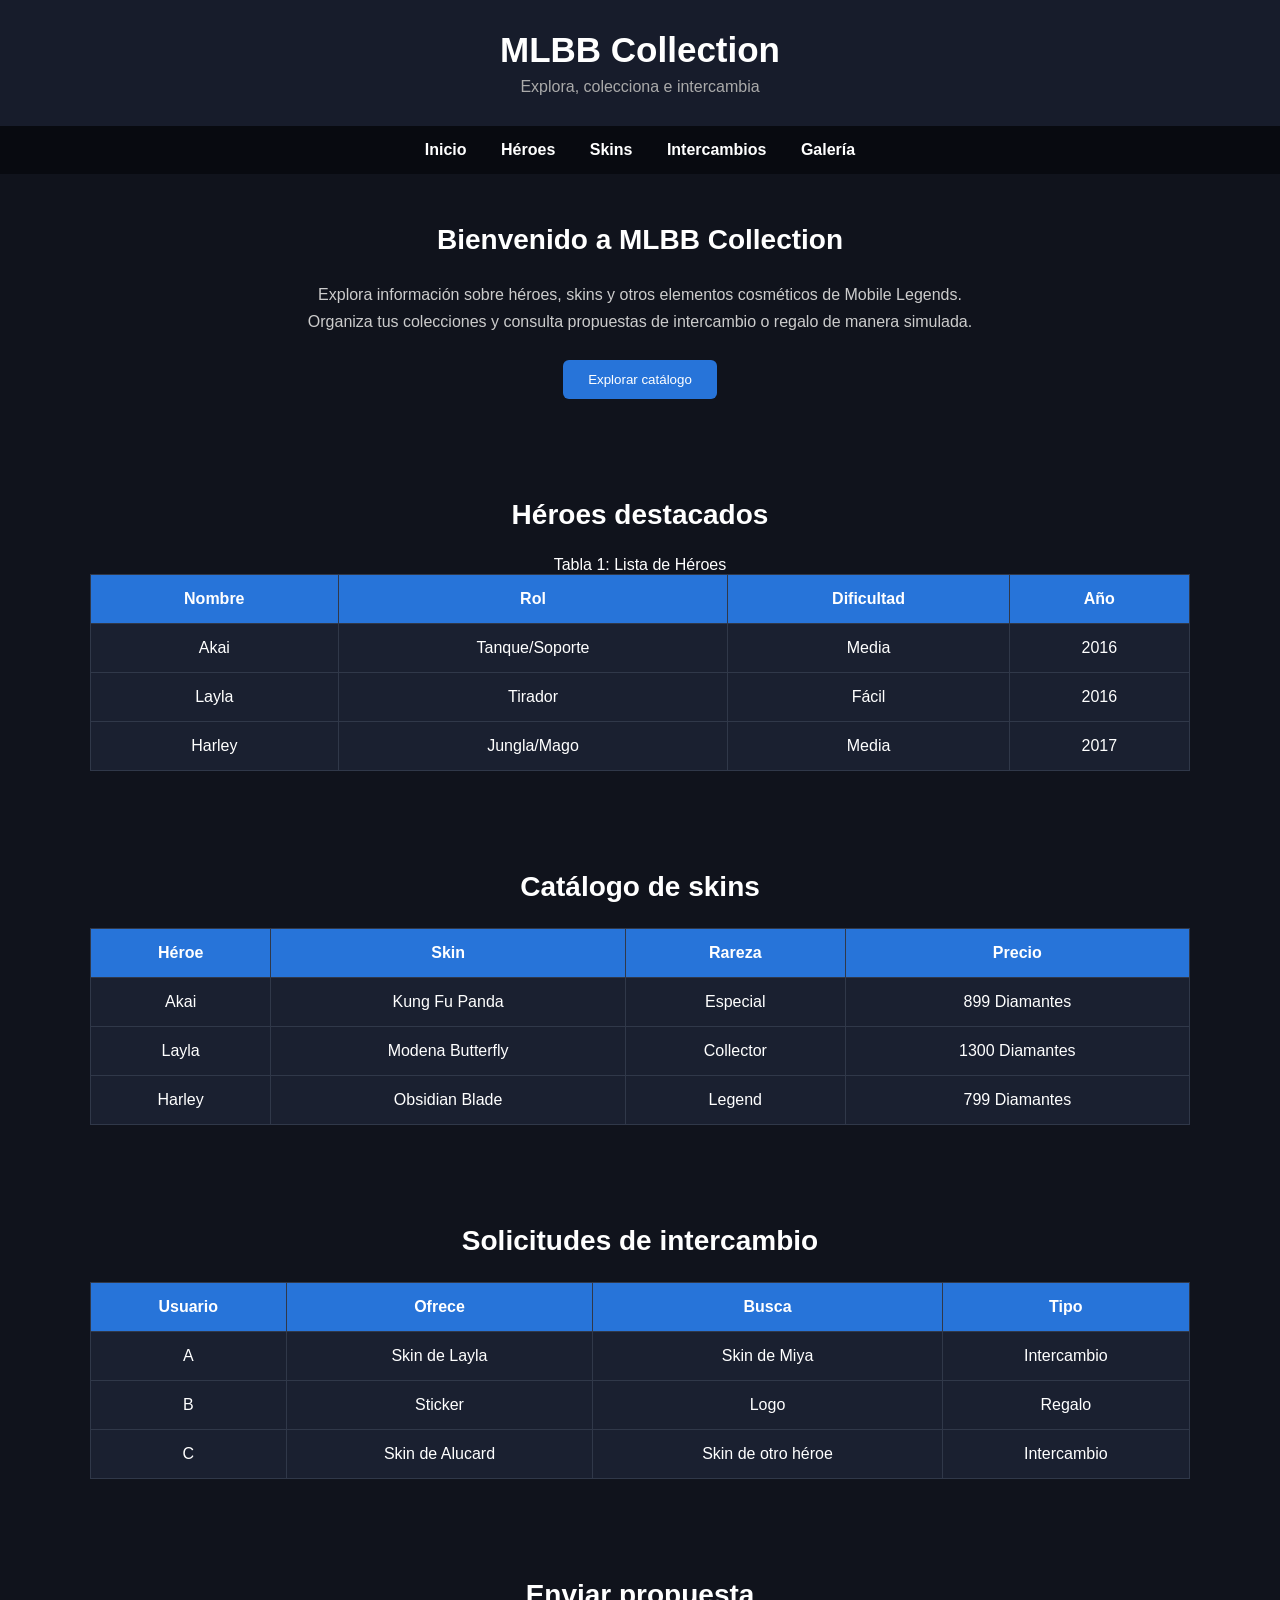
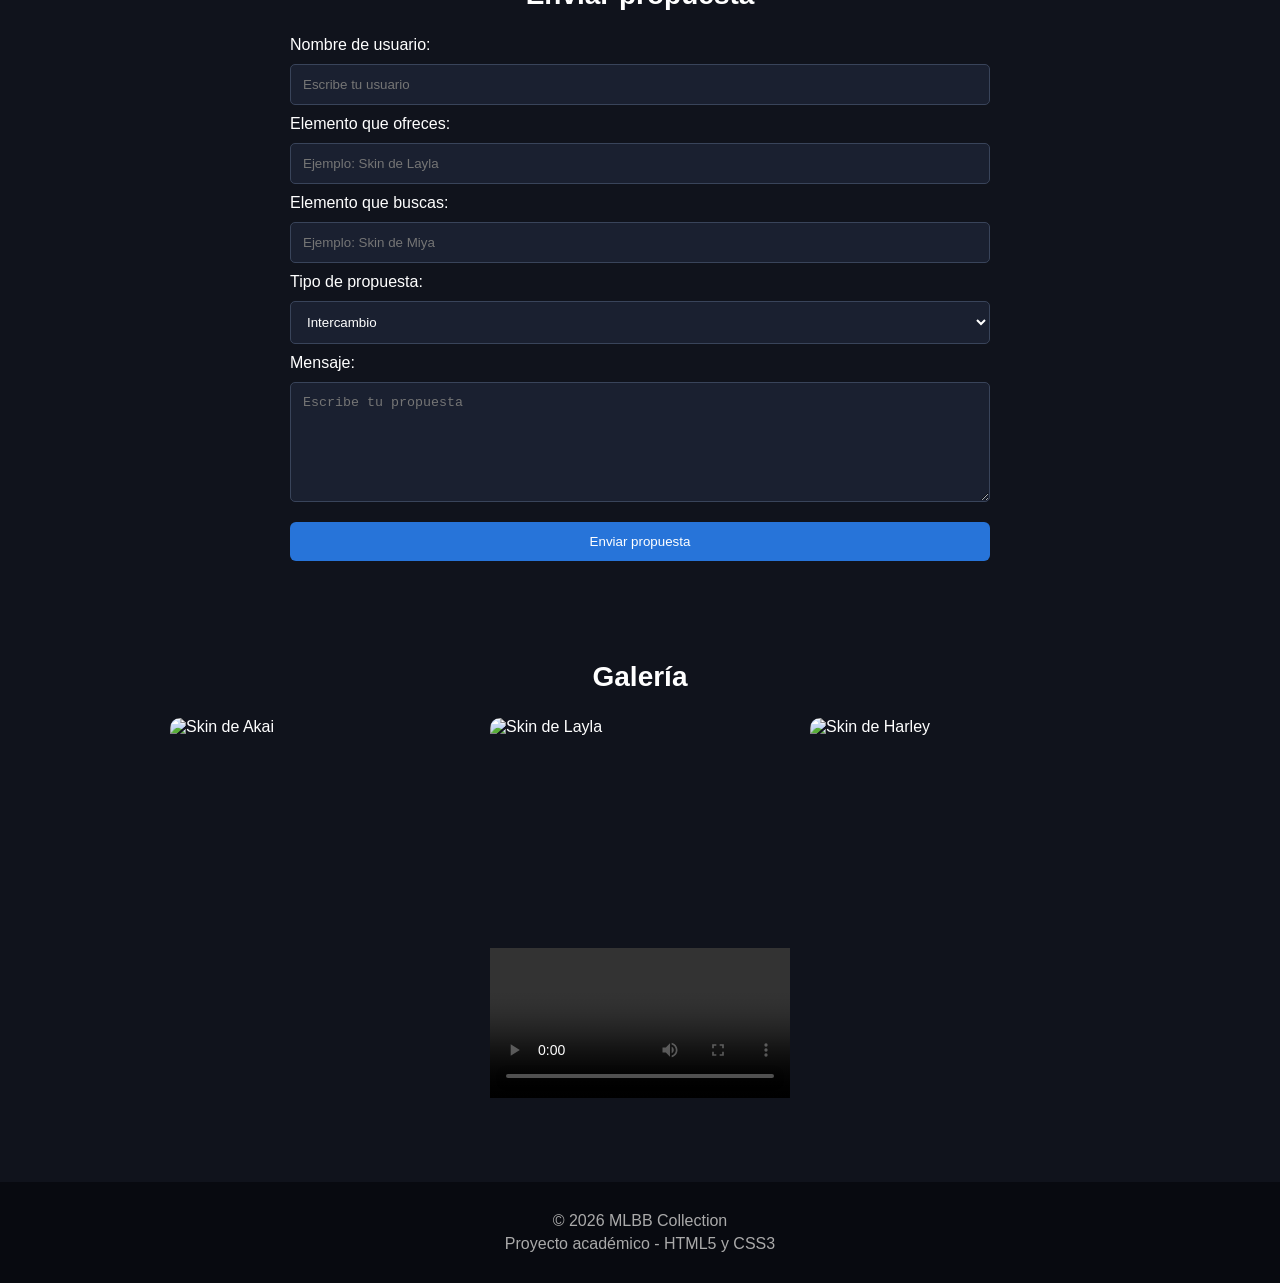
==== index.html @ dc942b4f "Add files via upload" ====
<!DOCTYPE html>
<html lang="es">

<head>
    <meta charset="UTF-8">
    <meta name="viewport" content="width=device-width, initial-scale=1.0">
    <title>MLBB Collection</title>
    <link rel="stylesheet" href="style.css">
</head>

<body>

    <header>
        <div class="logo">
            <h1>MLBB Collection</h1>
            <p>Explora, colecciona e intercambia</p>
        </div>
    </header>

    <nav>
        <a href="#inicio">Inicio</a>
        <a href="#heroes">Héroes</a>
        <a href="#skins">Skins</a>
        <a href="#intercambios">Intercambios</a>
        <a href="#galeria">Galería</a>
    </nav>

    <main>

        <section id="inicio" class="inicio">
            <h2>Bienvenido a MLBB Collection</h2>

            <p>
                Explora información sobre héroes, skins y otros elementos
                cosméticos de Mobile Legends. Organiza tus colecciones y
                consulta propuestas de intercambio o regalo de manera simulada.
            </p>

            <button>Explorar catálogo</button>
        </section>


        <section id="heroes">
            <h2>Héroes destacados</h2>
        
            <table>
                <caption>Tabla 1: Lista de Héroes</caption>
                
                <thead>
                    <tr>
                        <th>Nombre</th>
                        <th>Rol</th>
                        <th>Dificultad</th>
                        <th>Año</th>
                    </tr>
                </thead>
        
                <tbody>
                    <tr>
                        <td>Akai</td>
                        <td>Tanque/Soporte</td>
                        <td>Media</td>
                        <td>2016</td>
                    </tr>
        
                    <tr>
                        <td>Layla</td>
                        <td>Tirador</td>
                        <td>Fácil</td>
                        <td>2016</td>
                    </tr>
        
                    <tr>
                        <td>Harley</td>
                        <td>Jungla/Mago</td>
                        <td>Media</td>
                        <td>2017</td>
                    </tr>
                </tbody>
            </table>
        </section>


        <section id="skins">
            <h2>Catálogo de skins</h2>

            <table>
                <thead>
                    <tr>
                        <th>Héroe</th>
                        <th>Skin</th>
                        <th>Rareza</th>
                        <th>Precio</th>
                    </tr>
                </thead>

                <tbody>
                    <tr>
                        <td>Akai</td>
                        <td>Kung Fu Panda</td>
                        <td>Especial</td>
                        <td>899 Diamantes</td>
                    </tr>

                    <tr>
                        <td>Layla</td>
                        <td>Modena Butterfly</td>
                        <td>Collector</td>
                        <td>1300 Diamantes</td>
                    </tr>

                    <tr>
                        <td>Harley</td>
                        <td>Obsidian Blade</td>
                        <td>Legend</td>
                        <td>799 Diamantes</td>
                    </tr>
                </tbody>
            </table>
        </section>


        <section id="intercambios">
            <h2>Solicitudes de intercambio</h2>

            <table>
                <thead>
                    <tr>
                        <th>Usuario</th>
                        <th>Ofrece</th>
                        <th>Busca</th>
                        <th>Tipo</th>
                    </tr>
                </thead>

                <tbody>
                    <tr>
                        <td>A</td>
                        <td>Skin de Layla</td>
                        <td>Skin de Miya</td>
                        <td>Intercambio</td>
                    </tr>

                    <tr>
                        <td>B</td>
                        <td>Sticker</td>
                        <td>Logo</td>
                        <td>Regalo</td>
                    </tr>

                    <tr>
                        <td>C</td>
                        <td>Skin de Alucard</td>
                        <td>Skin de otro héroe</td>
                        <td>Intercambio</td>
                    </tr>
                </tbody>
            </table>
        </section>


        <section class="formulario">

            <h2>Enviar propuesta</h2>

            <form>

                <label for="usuario">Nombre de usuario:</label>
                <input type="text" id="usuario" name="usuario"
                       placeholder="Escribe tu usuario">

                <label for="ofrece">Elemento que ofreces:</label>
                <input type="text" id="ofrece" name="ofrece"
                       placeholder="Ejemplo: Skin de Layla">

                <label for="busca">Elemento que buscas:</label>
                <input type="text" id="busca" name="busca"
                       placeholder="Ejemplo: Skin de Miya">

                <label for="tipo">Tipo de propuesta:</label>

                <select id="tipo" name="tipo">
                    <option value="intercambio">Intercambio</option>
                    <option value="regalo">Regalo</option>
                </select>

                <label for="mensaje">Mensaje:</label>

                <textarea id="mensaje" name="mensaje"
                          placeholder="Escribe tu propuesta"></textarea>

                <button type="submit">Enviar propuesta</button>

            </form>

        </section>


        <section id="galeria">

            <h2>Galería</h2>

            <div class="galeria">

                <img src="img/akai.png" alt="Skin de Akai">
                <img src="img/layla.jpg" alt="Skin de Layla">
                <img src="img/harley.jpg" alt="Skin de Harley">

            </div>

            <div class="video">
                <video controls>
                    <source src="https://rr2---sn-xouxa2xg0-aphs.googlevideo.com/videoplayback?expire=1789033336&ei=GCeiaoTsB-K0kucPzPfmuQw&ip=82.23.206.225&id=o-ACD7g429vaAf0L1eixBRbsUWI_sVVCJBijg-Bk4BYTEn&itag=18&source=youtube&requiressl=yes&xpc=EgVo2aDSNQ%3D%3D&rms=au%2Cau&bui=AR3QkAnr2ux7CZ7rcuHqbF3lPJs3azHD28xVKeqHPonHx1M_w75x1aqxWonQdNejYkj1zS2t_otNPGwp&spc=I-rgIb3qCFeJ1YVZyxpo-bo1QKJ8fvaYQgYhDEjMTiBa6Rzcrn3F7ukE54OkK9NTl1E&vprv=1&svpuc=1&mime=video%2Fmp4&rqh=1&cnr=14&ratebypass=yes&dur=111.200&lmt=1666422799649222&fexp=51565115,52135441&c=ANDROID&txp=6318224&sparams=expire%2Cei%2Cip%2Cid%2Citag%2Csource%2Crequiressl%2Cxpc%2Cbui%2Cspc%2Cvprv%2Csvpuc%2Cmime%2Crqh%2Ccnr%2Cratebypass%2Cdur%2Clmt&sig=AE0s2JYwRQIgGHgwmogWSfFks4pfBS9V2Cu4Jk7aqyGKXFne7WeJXJ8CIQDiIbDa8dsPTqntzvXodKC3Don2YyRWE6BbpT-vpTw4kw%3D%3D&redirect_counter=1&rm=sn-ab5ess76&rrc=104&req_id=7bc976cbc98ea3ee&cms_redirect=yes&cps=67&ipbypass=yes&met=1789011740,&mh=93&mip=132.184.160.16&mm=31&mn=sn-xouxa2xg0-aphs&ms=au&mt=1789011431&mv=m&mvi=2&pl=24&lsparams=cps,ipbypass,met,mh,mip,mm,mn,ms,mv,mvi,pl,rms&lsig=APaTxxMwRAIgR1uQ33THkCb_wV8GjDEVSUH-ZZFqeZAatIDOb8hsztMCIHgqGzy0uQKzlUM2xKXZYyQU9O8nISt1a6gtFEUYTwSy">
                    Tu navegador no soporta la reproducción de video.
                </video>
            </div>

        </section>

    </main>


    <footer>
        <p>© 2026 MLBB Collection</p>
        <p>Proyecto académico - HTML5 y CSS3</p>
    </footer>

</body>
</html>
---- style.css ----
* {
    margin: 0;
    padding: 0;
    box-sizing: border-box;
}

body {
    font-family: Arial, sans-serif;
    background: #10131c;
    color: white;
}

header {
    background: #171c2b;
    padding: 30px;
    text-align: center;
}

.logo h1 {
    font-size: 35px;
}

.logo p {
    margin-top: 8px;
    color: #aaa;
}

nav {
    background: #080a10;
    padding: 15px;
    text-align: center;
}

nav a {
    color: white;
    text-decoration: none;
    margin: 0 15px;
    font-weight: bold;
}

nav a:hover {
    color: #5aa9ff;
}

main {
    width: 90%;
    max-width: 1100px;
    margin: auto;
}

section {
    padding: 50px 0;
}

section h2 {
    margin-bottom: 25px;
    text-align: center;
    font-size: 28px;
}

.inicio {
    text-align: center;
}

.inicio p {
    max-width: 700px;
    margin: 0 auto 25px;
    line-height: 1.7;
    color: #ccc;
}

button {
    background: #2774d9;
    color: white;
    border: none;
    padding: 12px 25px;
    border-radius: 6px;
    cursor: pointer;
}

button:hover {
    background: #1d5eae;
}

.cards {
    display: flex;
    justify-content: center;
    gap: 25px;
    flex-wrap: wrap;
}

.card {
    background: #1a2030;
    width: 250px;
    padding: 15px;
    border-radius: 10px;
    text-align: center;
}

.card img {
    width: 100%;
    height: 220px;
    object-fit: cover;
    border-radius: 8px;
}

.card h3 {
    margin: 12px 0 5px;
}

.card p {
    color: #aaa;
}

table {
    width: 100%;
    border-collapse: collapse;
    background: #1a2030;
}

th,
td {
    padding: 15px;
    border: 1px solid #303849;
    text-align: center;
}

th {
    background: #2774d9;
}

tr:hover {
    background: #222a3b;
}

.formulario {
    max-width: 700px;
    margin: auto;
}

form {
    display: flex;
    flex-direction: column;
    gap: 10px;
}

input,
select,
textarea {
    padding: 12px;
    border: 1px solid #39445a;
    border-radius: 5px;
    background: #1a2030;
    color: white;
}

textarea {
    height: 120px;
    resize: vertical;
}

form button {
    margin-top: 10px;
}

.galeria {
    display: flex;
    justify-content: center;
    gap: 20px;
    flex-wrap: wrap;
}

.galeria img {
    width: 300px;
    height: 200px;
    object-fit: cover;
    border-radius: 10px;
}

.video {
    margin-top: 30px;
    text-align: center;
}

.video iframe {
    width: 70%;
    height: 400px;
    border: none;
}

footer {
    background: #080a10;
    text-align: center;
    padding: 25px;
    margin-top: 30px;
}

footer p {
    margin: 5px;
    color: #aaa;
}

@media (max-width: 700px) {

    nav a {
        display: block;
        margin: 10px;
    }

    main {
        width: 95%;
    }

    table {
        font-size: 13px;
    }

    th,
    td {
        padding: 8px;
    }

    .galeria img {
        width: 100%;
    }
}
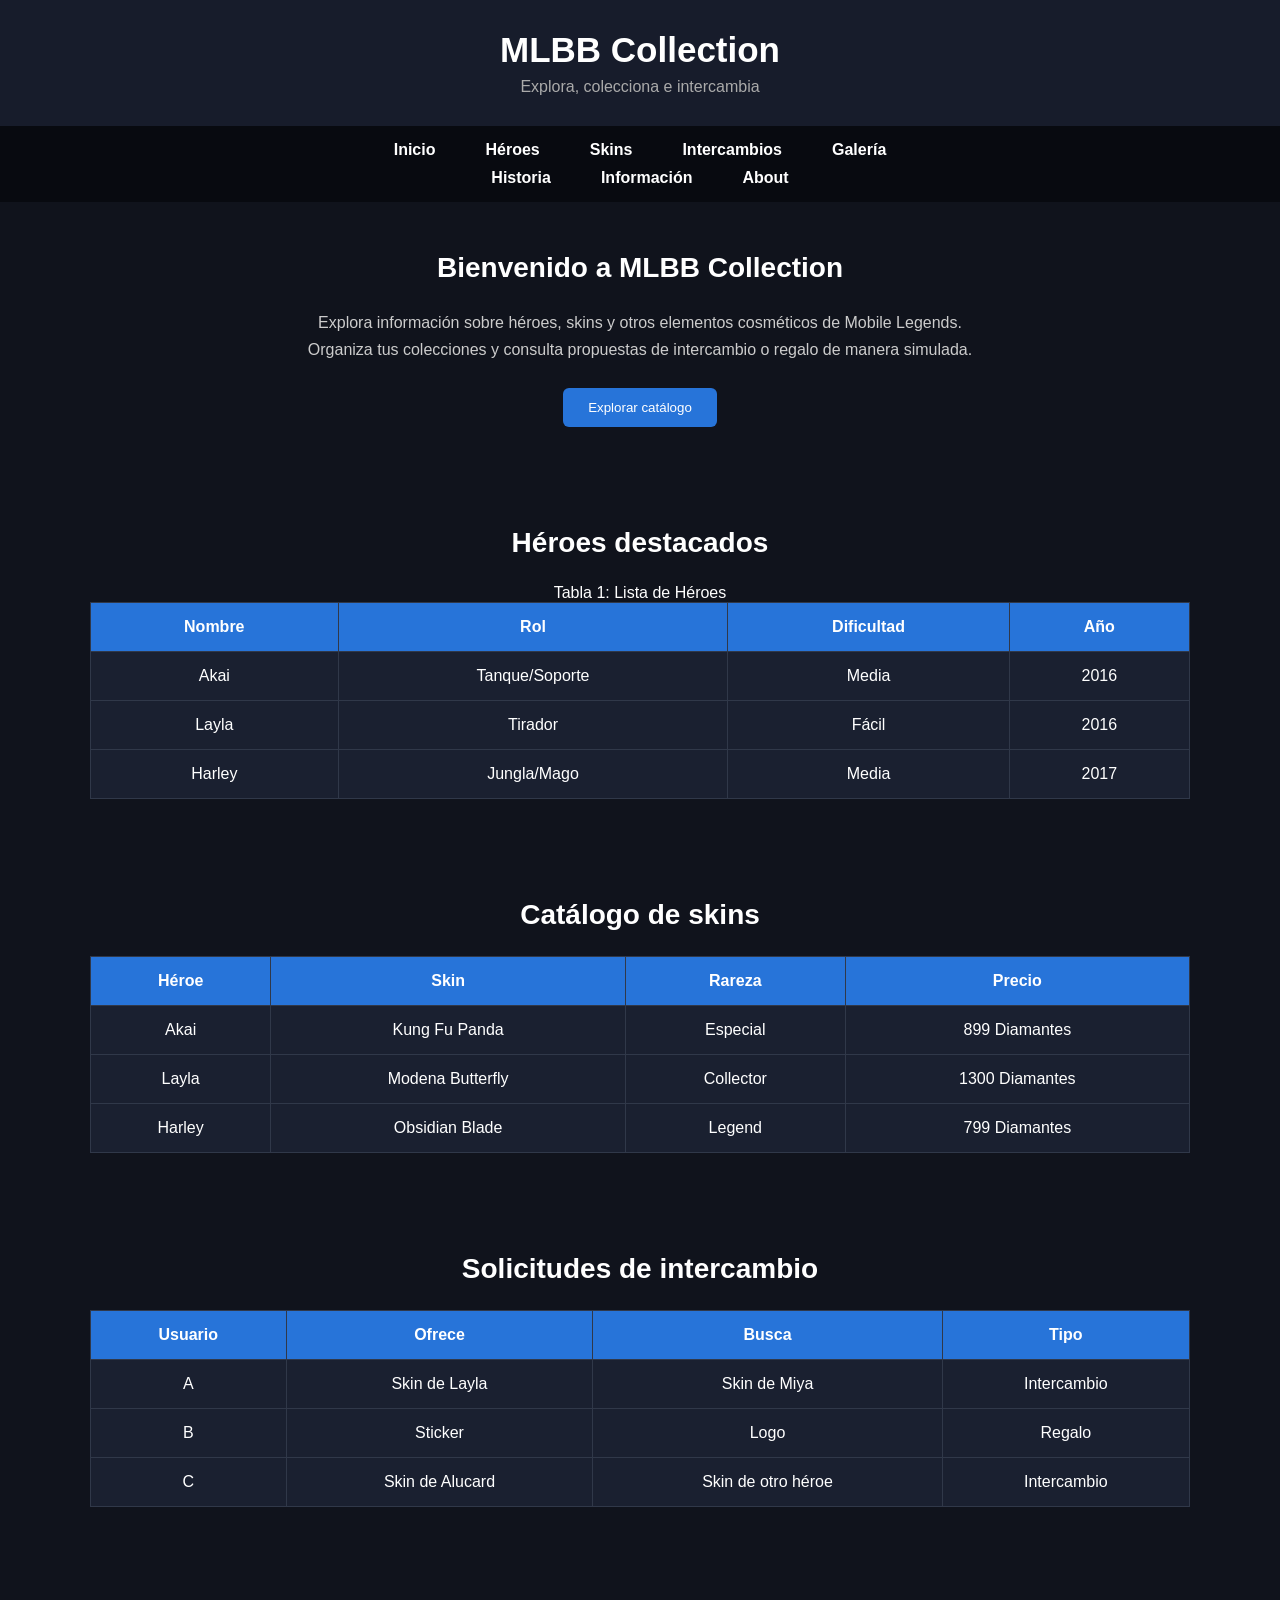
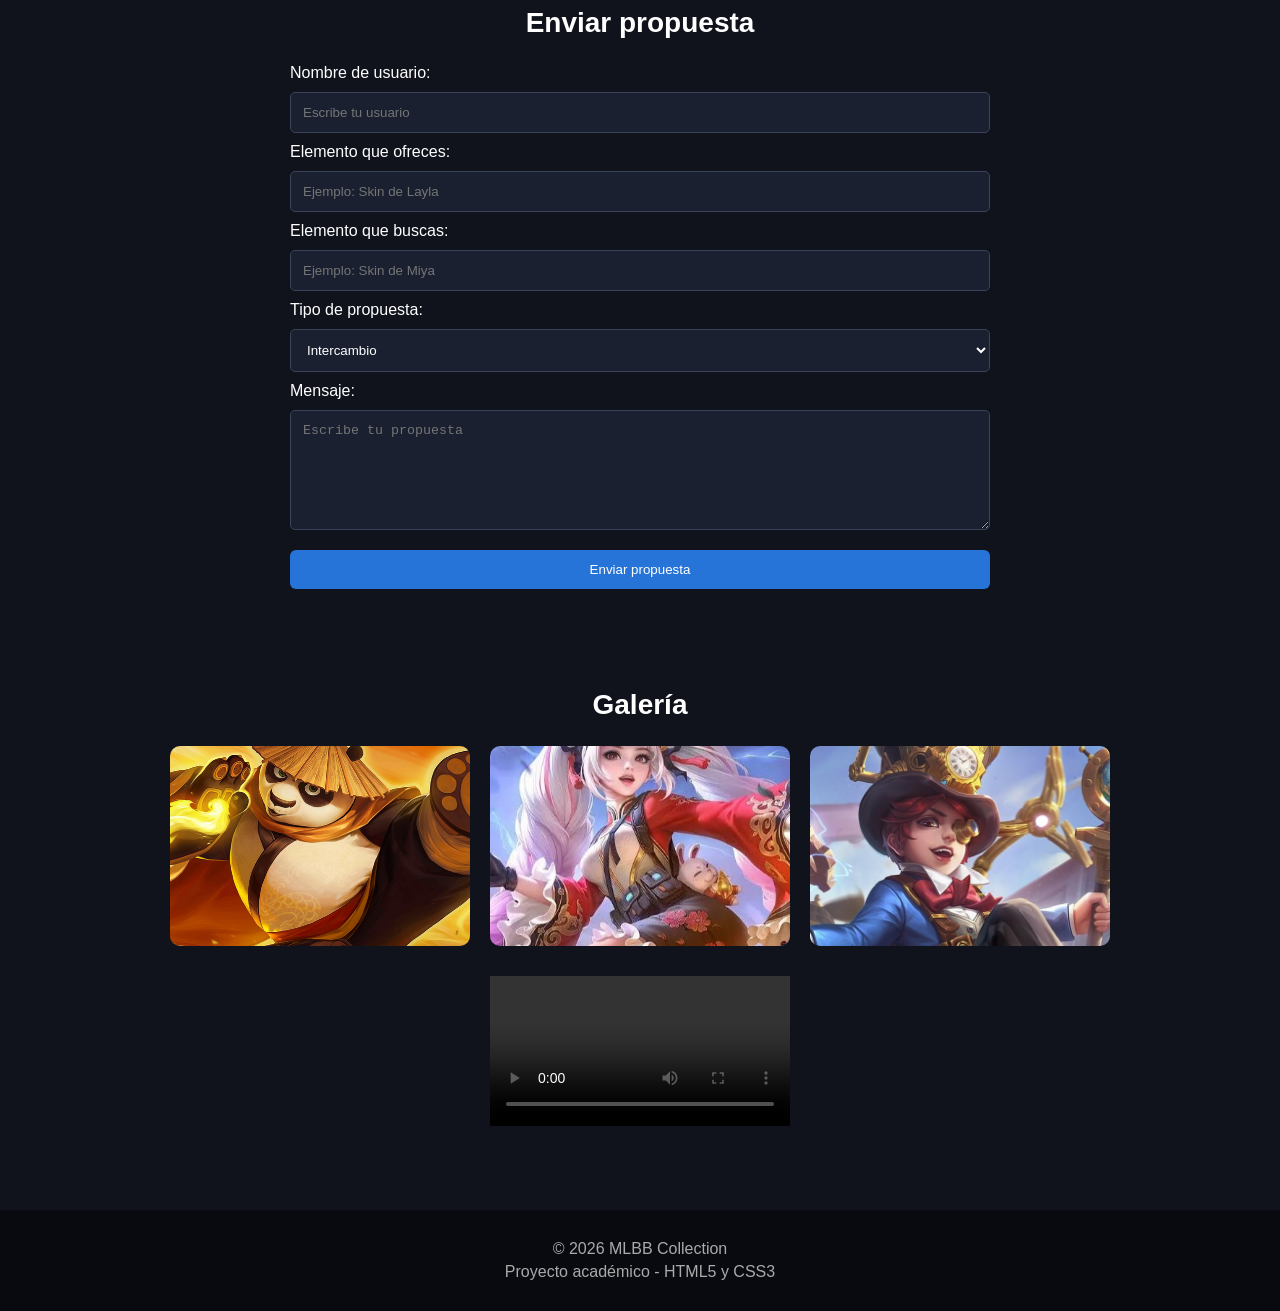
==== commit 2fa707a9: "Add files via upload" ====
--- a/index.html
+++ b/index.html
@@ -18,12 +18,23 @@
     </header>
 
     <nav>
-        <a href="#inicio">Inicio</a>
-        <a href="#heroes">Héroes</a>
-        <a href="#skins">Skins</a>
-        <a href="#intercambios">Intercambios</a>
-        <a href="#galeria">Galería</a>
+        <div class="menu-principal">
+            <a href="#inicio">Inicio</a>
+            <a href="#heroes">Héroes</a>
+            <a href="#skins">Skins</a>
+            <a href="#intercambios">Intercambios</a>
+            <a href="#galeria">Galería</a>
+        </div>
+    
+        <div class="menu-secundario">
+            <a href="historia.html">Historia</a>
+            <a href="informacion.html">Información</a>
+            <a href="about.html">About</a>
+        </div>
     </nav>
+
+    
+
 
     <main>
 
@@ -36,7 +47,10 @@
                 consulta propuestas de intercambio o regalo de manera simulada.
             </p>
 
-            <button>Explorar catálogo</button>
+            <a href="#skins">
+                <button>Explorar catálogo</button>
+            </a>
+            
         </section>
 
 
@@ -163,7 +177,7 @@
 
             <h2>Enviar propuesta</h2>
 
-            <form>
+            <form id="formularioPropuesta">
 
                 <label for="usuario">Nombre de usuario:</label>
                 <input type="text" id="usuario" name="usuario"
@@ -210,7 +224,7 @@
 
             <div class="video">
                 <video controls>
-                    <source src="https://rr2---sn-xouxa2xg0-aphs.googlevideo.com/videoplayback?expire=1789033336&ei=GCeiaoTsB-K0kucPzPfmuQw&ip=82.23.206.225&id=o-ACD7g429vaAf0L1eixBRbsUWI_sVVCJBijg-Bk4BYTEn&itag=18&source=youtube&requiressl=yes&xpc=EgVo2aDSNQ%3D%3D&rms=au%2Cau&bui=AR3QkAnr2ux7CZ7rcuHqbF3lPJs3azHD28xVKeqHPonHx1M_w75x1aqxWonQdNejYkj1zS2t_otNPGwp&spc=I-rgIb3qCFeJ1YVZyxpo-bo1QKJ8fvaYQgYhDEjMTiBa6Rzcrn3F7ukE54OkK9NTl1E&vprv=1&svpuc=1&mime=video%2Fmp4&rqh=1&cnr=14&ratebypass=yes&dur=111.200&lmt=1666422799649222&fexp=51565115,52135441&c=ANDROID&txp=6318224&sparams=expire%2Cei%2Cip%2Cid%2Citag%2Csource%2Crequiressl%2Cxpc%2Cbui%2Cspc%2Cvprv%2Csvpuc%2Cmime%2Crqh%2Ccnr%2Cratebypass%2Cdur%2Clmt&sig=AE0s2JYwRQIgGHgwmogWSfFks4pfBS9V2Cu4Jk7aqyGKXFne7WeJXJ8CIQDiIbDa8dsPTqntzvXodKC3Don2YyRWE6BbpT-vpTw4kw%3D%3D&redirect_counter=1&rm=sn-ab5ess76&rrc=104&req_id=7bc976cbc98ea3ee&cms_redirect=yes&cps=67&ipbypass=yes&met=1789011740,&mh=93&mip=132.184.160.16&mm=31&mn=sn-xouxa2xg0-aphs&ms=au&mt=1789011431&mv=m&mvi=2&pl=24&lsparams=cps,ipbypass,met,mh,mip,mm,mn,ms,mv,mvi,pl,rms&lsig=APaTxxMwRAIgR1uQ33THkCb_wV8GjDEVSUH-ZZFqeZAatIDOb8hsztMCIHgqGzy0uQKzlUM2xKXZYyQU9O8nISt1a6gtFEUYTwSy">
+                    <source src="videos/panda.mp4">
                     Tu navegador no soporta la reproducción de video.
                 </video>
             </div>
@@ -225,5 +239,29 @@
         <p>Proyecto académico - HTML5 y CSS3</p>
     </footer>
 
+    <script>
+        document.getElementById("formularioPropuesta").addEventListener("submit", function(event) {
+            event.preventDefault();
+    
+            const usuario = document.getElementById("usuario").value;
+            const ofrece = document.getElementById("ofrece").value;
+            const busca = document.getElementById("busca").value;
+            const tipo = document.getElementById("tipo").value;
+            const mensaje = document.getElementById("mensaje").value;
+    
+            const propuesta = {
+                usuario: usuario,
+                ofrece: ofrece,
+                busca: busca,
+                tipo: tipo,
+                mensaje: mensaje
+            };
+    
+            localStorage.setItem("propuesta", JSON.stringify(propuesta));
+    
+            window.location.href = "resultado.html";
+        });
+    </script>
+
 </body>
 </html>
--- a/style.css
+++ b/style.css
@@ -23,13 +23,26 @@
 .logo p {
     margin-top: 8px;
     color: #aaa;
-}
+}   
 
 nav {
     background: #080a10;
     padding: 15px;
     text-align: center;
-}
+    }
+
+    .menu-principal {
+        display: flex;
+        justify-content: center;
+        gap: 20px;
+    }
+    
+    .menu-secundario {
+        display: flex;
+        justify-content: center;
+        gap: 20px;
+        margin-top: 10px;
+    }
 
 nav a {
     color: white;
@@ -80,36 +93,6 @@
 
 button:hover {
     background: #1d5eae;
-}
-
-.cards {
-    display: flex;
-    justify-content: center;
-    gap: 25px;
-    flex-wrap: wrap;
-}
-
-.card {
-    background: #1a2030;
-    width: 250px;
-    padding: 15px;
-    border-radius: 10px;
-    text-align: center;
-}
-
-.card img {
-    width: 100%;
-    height: 220px;
-    object-fit: cover;
-    border-radius: 8px;
-}
-
-.card h3 {
-    margin: 12px 0 5px;
-}
-
-.card p {
-    color: #aaa;
 }
 
 table {
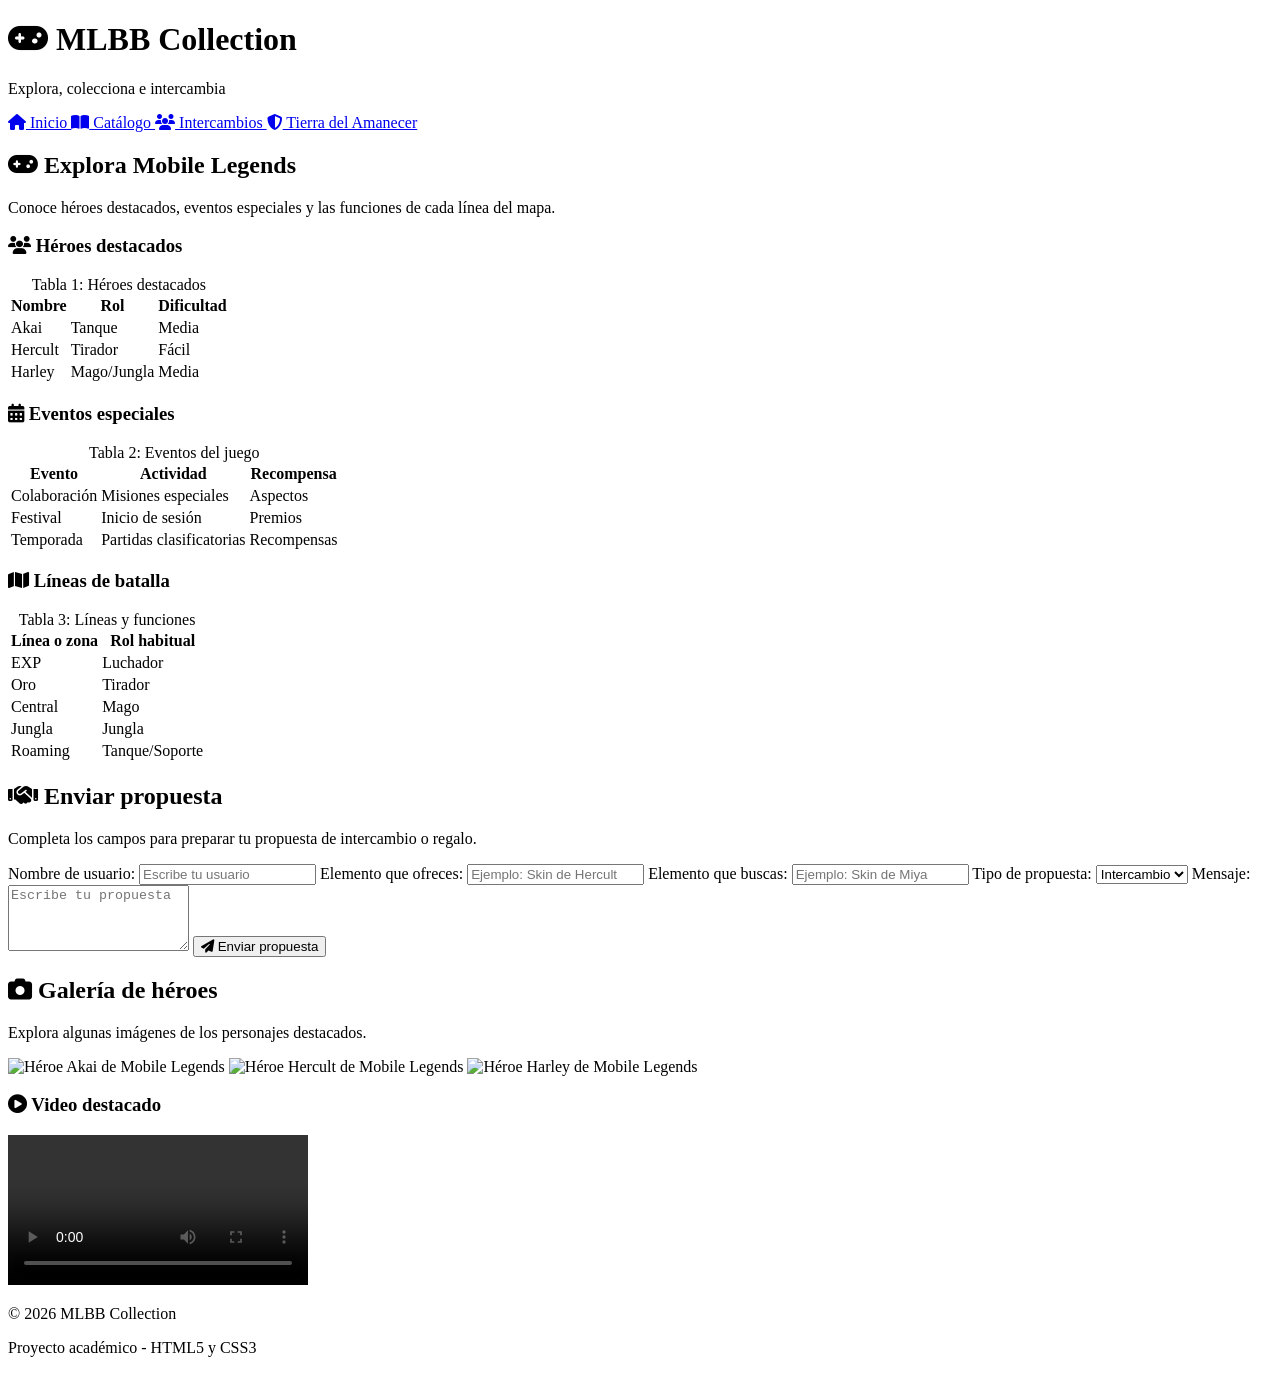
==== commit 3876d1f5: "Add files via upload" ====
--- a/index.html
+++ b/index.html
@@ -4,264 +4,258 @@
 <head>
     <meta charset="UTF-8">
     <meta name="viewport" content="width=device-width, initial-scale=1.0">
-    <title>MLBB Collection</title>
-    <link rel="stylesheet" href="style.css">
+    <meta name="description" content="Explora héroes, eventos, roles del mapa y propuestas de intercambio de MLBB Collection.">
+    <title>Inicio - MLBB Collection</title>
+
+    <link rel="stylesheet" href="css/styles.css">
+    <link rel="stylesheet" href="https://cdnjs.cloudflare.com/ajax/libs/font-awesome/6.7.2/css/all.min.css">
 </head>
 
 <body>
-
     <header>
         <div class="logo">
-            <h1>MLBB Collection</h1>
+            <h1>
+                <i class="fa-solid fa-gamepad" aria-hidden="true"></i>
+                MLBB Collection
+            </h1>
             <p>Explora, colecciona e intercambia</p>
         </div>
     </header>
 
-    <nav>
+    <nav aria-label="Navegación principal">
         <div class="menu-principal">
-            <a href="#inicio">Inicio</a>
-            <a href="#heroes">Héroes</a>
-            <a href="#skins">Skins</a>
-            <a href="#intercambios">Intercambios</a>
-            <a href="#galeria">Galería</a>
-        </div>
-    
-        <div class="menu-secundario">
-            <a href="historia.html">Historia</a>
-            <a href="informacion.html">Información</a>
-            <a href="about.html">About</a>
+            <a href="index.html" aria-current="page">
+                <i class="fa-solid fa-house" aria-hidden="true"></i>
+                Inicio
+            </a>
+            <a href="catalogo.html">
+                <i class="fa-solid fa-book-open" aria-hidden="true"></i>
+                Catálogo
+            </a>
+            <a href="intercambios.html">
+                <i class="fa-solid fa-users" aria-hidden="true"></i>
+                Intercambios
+            </a>
+            <a href="tierra-amanecer.html">
+                <i class="fa-solid fa-shield-halved" aria-hidden="true"></i>
+                Tierra del Amanecer
+            </a>
         </div>
     </nav>
 
-    
-
-
     <main>
-
-        <section id="inicio" class="inicio">
-            <h2>Bienvenido a MLBB Collection</h2>
-
-            <p>
-                Explora información sobre héroes, skins y otros elementos
-                cosméticos de Mobile Legends. Organiza tus colecciones y
-                consulta propuestas de intercambio o regalo de manera simulada.
-            </p>
-
-            <a href="#skins">
-                <button>Explorar catálogo</button>
-            </a>
-            
+        <section id="contenido">
+            <h2>
+                <i class="fa-solid fa-gamepad" aria-hidden="true"></i>
+                Explora Mobile Legends
+            </h2>
+            <p>Conoce héroes destacados, eventos especiales y las funciones de cada línea del mapa.</p>
+
+            <div class="cuadros-container">
+                <article class="cuadro" id="heroes-meta">
+                    <h3>
+                        <i class="fa-solid fa-users" aria-hidden="true"></i>
+                        Héroes destacados
+                    </h3>
+
+                    <div class="tabla-responsive">
+                        <table>
+                            <caption>Tabla 1: Héroes destacados</caption>
+                            <thead>
+                                <tr>
+                                    <th scope="col">Nombre</th>
+                                    <th scope="col">Rol</th>
+                                    <th scope="col">Dificultad</th>
+                                </tr>
+                            </thead>
+                            <tbody>
+                                <tr>
+                                    <td>Akai</td>
+                                    <td>Tanque</td>
+                                    <td>Media</td>
+                                </tr>
+                                <tr>
+                                    <td>Hercult</td>
+                                    <td>Tirador</td>
+                                    <td>Fácil</td>
+                                </tr>
+                                <tr>
+                                    <td>Harley</td>
+                                    <td>Mago/Jungla</td>
+                                    <td>Media</td>
+                                </tr>
+                            </tbody>
+                        </table>
+                    </div>
+                </article>
+
+                <article class="cuadro" id="eventos">
+                    <h3>
+                        <i class="fa-solid fa-calendar-days" aria-hidden="true"></i>
+                        Eventos especiales
+                    </h3>
+
+                    <div class="tabla-responsive">
+                        <table>
+                            <caption>Tabla 2: Eventos del juego</caption>
+                            <thead>
+                                <tr>
+                                    <th scope="col">Evento</th>
+                                    <th scope="col">Actividad</th>
+                                    <th scope="col">Recompensa</th>
+                                </tr>
+                            </thead>
+                            <tbody>
+                                <tr>
+                                    <td>Colaboración</td>
+                                    <td>Misiones especiales</td>
+                                    <td>Aspectos</td>
+                                </tr>
+                                <tr>
+                                    <td>Festival</td>
+                                    <td>Inicio de sesión</td>
+                                    <td>Premios</td>
+                                </tr>
+                                <tr>
+                                    <td>Temporada</td>
+                                    <td>Partidas clasificatorias</td>
+                                    <td>Recompensas</td>
+                                </tr>
+                            </tbody>
+                        </table>
+                    </div>
+                </article>
+
+                <article class="cuadro" id="lineas">
+                    <h3>
+                        <i class="fa-solid fa-map" aria-hidden="true"></i>
+                        Líneas de batalla
+                    </h3>
+
+                    <div class="tabla-responsive">
+                        <table>
+                            <caption>Tabla 3: Líneas y funciones</caption>
+                            <thead>
+                                <tr>
+                                    <th scope="col">Línea o zona</th>
+                                    <th scope="col">Rol habitual</th>
+                                </tr>
+                            </thead>
+                            <tbody>
+                                <tr>
+                                    <td>EXP</td>
+                                    <td>Luchador</td>
+                                </tr>
+                                <tr>
+                                    <td>Oro</td>
+                                    <td>Tirador</td>
+                                </tr>
+                                <tr>
+                                    <td>Central</td>
+                                    <td>Mago</td>
+                                </tr>
+                                <tr>
+                                    <td>Jungla</td>
+                                    <td>Jungla</td>
+                                </tr>
+                                <tr>
+                                    <td>Roaming</td>
+                                    <td>Tanque/Soporte</td>
+                                </tr>
+                            </tbody>
+                        </table>
+                    </div>
+                </article>
+            </div>
         </section>
 
-
-        <section id="heroes">
-            <h2>Héroes destacados</h2>
-        
-            <table>
-                <caption>Tabla 1: Lista de Héroes</caption>
-                
-                <thead>
-                    <tr>
-                        <th>Nombre</th>
-                        <th>Rol</th>
-                        <th>Dificultad</th>
-                        <th>Año</th>
-                    </tr>
-                </thead>
-        
-                <tbody>
-                    <tr>
-                        <td>Akai</td>
-                        <td>Tanque/Soporte</td>
-                        <td>Media</td>
-                        <td>2016</td>
-                    </tr>
-        
-                    <tr>
-                        <td>Layla</td>
-                        <td>Tirador</td>
-                        <td>Fácil</td>
-                        <td>2016</td>
-                    </tr>
-        
-                    <tr>
-                        <td>Harley</td>
-                        <td>Jungla/Mago</td>
-                        <td>Media</td>
-                        <td>2017</td>
-                    </tr>
-                </tbody>
-            </table>
-        </section>
-
-
-        <section id="skins">
-            <h2>Catálogo de skins</h2>
-
-            <table>
-                <thead>
-                    <tr>
-                        <th>Héroe</th>
-                        <th>Skin</th>
-                        <th>Rareza</th>
-                        <th>Precio</th>
-                    </tr>
-                </thead>
-
-                <tbody>
-                    <tr>
-                        <td>Akai</td>
-                        <td>Kung Fu Panda</td>
-                        <td>Especial</td>
-                        <td>899 Diamantes</td>
-                    </tr>
-
-                    <tr>
-                        <td>Layla</td>
-                        <td>Modena Butterfly</td>
-                        <td>Collector</td>
-                        <td>1300 Diamantes</td>
-                    </tr>
-
-                    <tr>
-                        <td>Harley</td>
-                        <td>Obsidian Blade</td>
-                        <td>Legend</td>
-                        <td>799 Diamantes</td>
-                    </tr>
-                </tbody>
-            </table>
-        </section>
-
-
-        <section id="intercambios">
-            <h2>Solicitudes de intercambio</h2>
-
-            <table>
-                <thead>
-                    <tr>
-                        <th>Usuario</th>
-                        <th>Ofrece</th>
-                        <th>Busca</th>
-                        <th>Tipo</th>
-                    </tr>
-                </thead>
-
-                <tbody>
-                    <tr>
-                        <td>A</td>
-                        <td>Skin de Layla</td>
-                        <td>Skin de Miya</td>
-                        <td>Intercambio</td>
-                    </tr>
-
-                    <tr>
-                        <td>B</td>
-                        <td>Sticker</td>
-                        <td>Logo</td>
-                        <td>Regalo</td>
-                    </tr>
-
-                    <tr>
-                        <td>C</td>
-                        <td>Skin de Alucard</td>
-                        <td>Skin de otro héroe</td>
-                        <td>Intercambio</td>
-                    </tr>
-                </tbody>
-            </table>
-        </section>
-
-
-        <section class="formulario">
-
-            <h2>Enviar propuesta</h2>
-
-            <form id="formularioPropuesta">
-
+        <section class="formulario" id="propuesta">
+            <h2>
+                <i class="fa-solid fa-handshake" aria-hidden="true"></i>
+                Enviar propuesta
+            </h2>
+            <p>Completa los campos para preparar tu propuesta de intercambio o regalo.</p>
+
+            <form id="formularioPropuesta" action="#" method="post">
                 <label for="usuario">Nombre de usuario:</label>
-                <input type="text" id="usuario" name="usuario"
-                       placeholder="Escribe tu usuario">
+                <input
+                    type="text"
+                    id="usuario"
+                    name="usuario"
+                    placeholder="Escribe tu usuario"
+                    autocomplete="nickname"
+                    required
+                >
 
                 <label for="ofrece">Elemento que ofreces:</label>
-                <input type="text" id="ofrece" name="ofrece"
-                       placeholder="Ejemplo: Skin de Layla">
+                <input
+                    type="text"
+                    id="ofrece"
+                    name="ofrece"
+                    placeholder="Ejemplo: Skin de Hercult"
+                    required
+                >
 
                 <label for="busca">Elemento que buscas:</label>
-                <input type="text" id="busca" name="busca"
-                       placeholder="Ejemplo: Skin de Miya">
+                <input
+                    type="text"
+                    id="busca"
+                    name="busca"
+                    placeholder="Ejemplo: Skin de Miya"
+                    required
+                >
 
                 <label for="tipo">Tipo de propuesta:</label>
-
-                <select id="tipo" name="tipo">
+                <select id="tipo" name="tipo" required>
                     <option value="intercambio">Intercambio</option>
                     <option value="regalo">Regalo</option>
                 </select>
 
                 <label for="mensaje">Mensaje:</label>
-
-                <textarea id="mensaje" name="mensaje"
-                          placeholder="Escribe tu propuesta"></textarea>
-
-                <button type="submit">Enviar propuesta</button>
-
+                <textarea
+                    id="mensaje"
+                    name="mensaje"
+                    rows="4"
+                    placeholder="Escribe tu propuesta"
+                ></textarea>
+
+                <button type="submit">
+                    <i class="fa-solid fa-paper-plane" aria-hidden="true"></i>
+                    Enviar propuesta
+                </button>
             </form>
-
         </section>
 
-
         <section id="galeria">
-
-            <h2>Galería</h2>
+            <h2>
+                <i class="fa-solid fa-camera" aria-hidden="true"></i>
+                Galería de héroes
+            </h2>
+            <p>Explora algunas imágenes de los personajes destacados.</p>
 
             <div class="galeria">
-
-                <img src="img/akai.png" alt="Skin de Akai">
-                <img src="img/layla.jpg" alt="Skin de Layla">
-                <img src="img/harley.jpg" alt="Skin de Harley">
-
+                <img src="img/akai.png" alt="Héroe Akai de Mobile Legends" loading="lazy">
+                <img src="img/hercult.jpg" alt="Héroe Hercult de Mobile Legends" loading="lazy">
+                <img src="img/harley.jpg" alt="Héroe Harley de Mobile Legends" loading="lazy">
             </div>
 
             <div class="video">
-                <video controls>
-                    <source src="videos/panda.mp4">
-                    Tu navegador no soporta la reproducción de video.
+                <h3>
+                    <i class="fa-solid fa-circle-play" aria-hidden="true"></i>
+                    Video destacado
+                </h3>
+                <video controls preload="metadata">
+                    <source src="media/panda.mp4" type="video/mp4">
+                    Tu navegador no admite la reproducción de video.
                 </video>
             </div>
-
         </section>
-
     </main>
-
 
     <footer>
         <p>© 2026 MLBB Collection</p>
         <p>Proyecto académico - HTML5 y CSS3</p>
     </footer>
-
-    <script>
-        document.getElementById("formularioPropuesta").addEventListener("submit", function(event) {
-            event.preventDefault();
-    
-            const usuario = document.getElementById("usuario").value;
-            const ofrece = document.getElementById("ofrece").value;
-            const busca = document.getElementById("busca").value;
-            const tipo = document.getElementById("tipo").value;
-            const mensaje = document.getElementById("mensaje").value;
-    
-            const propuesta = {
-                usuario: usuario,
-                ofrece: ofrece,
-                busca: busca,
-                tipo: tipo,
-                mensaje: mensaje
-            };
-    
-            localStorage.setItem("propuesta", JSON.stringify(propuesta));
-    
-            window.location.href = "resultado.html";
-        });
-    </script>
-
 </body>
+
 </html>
